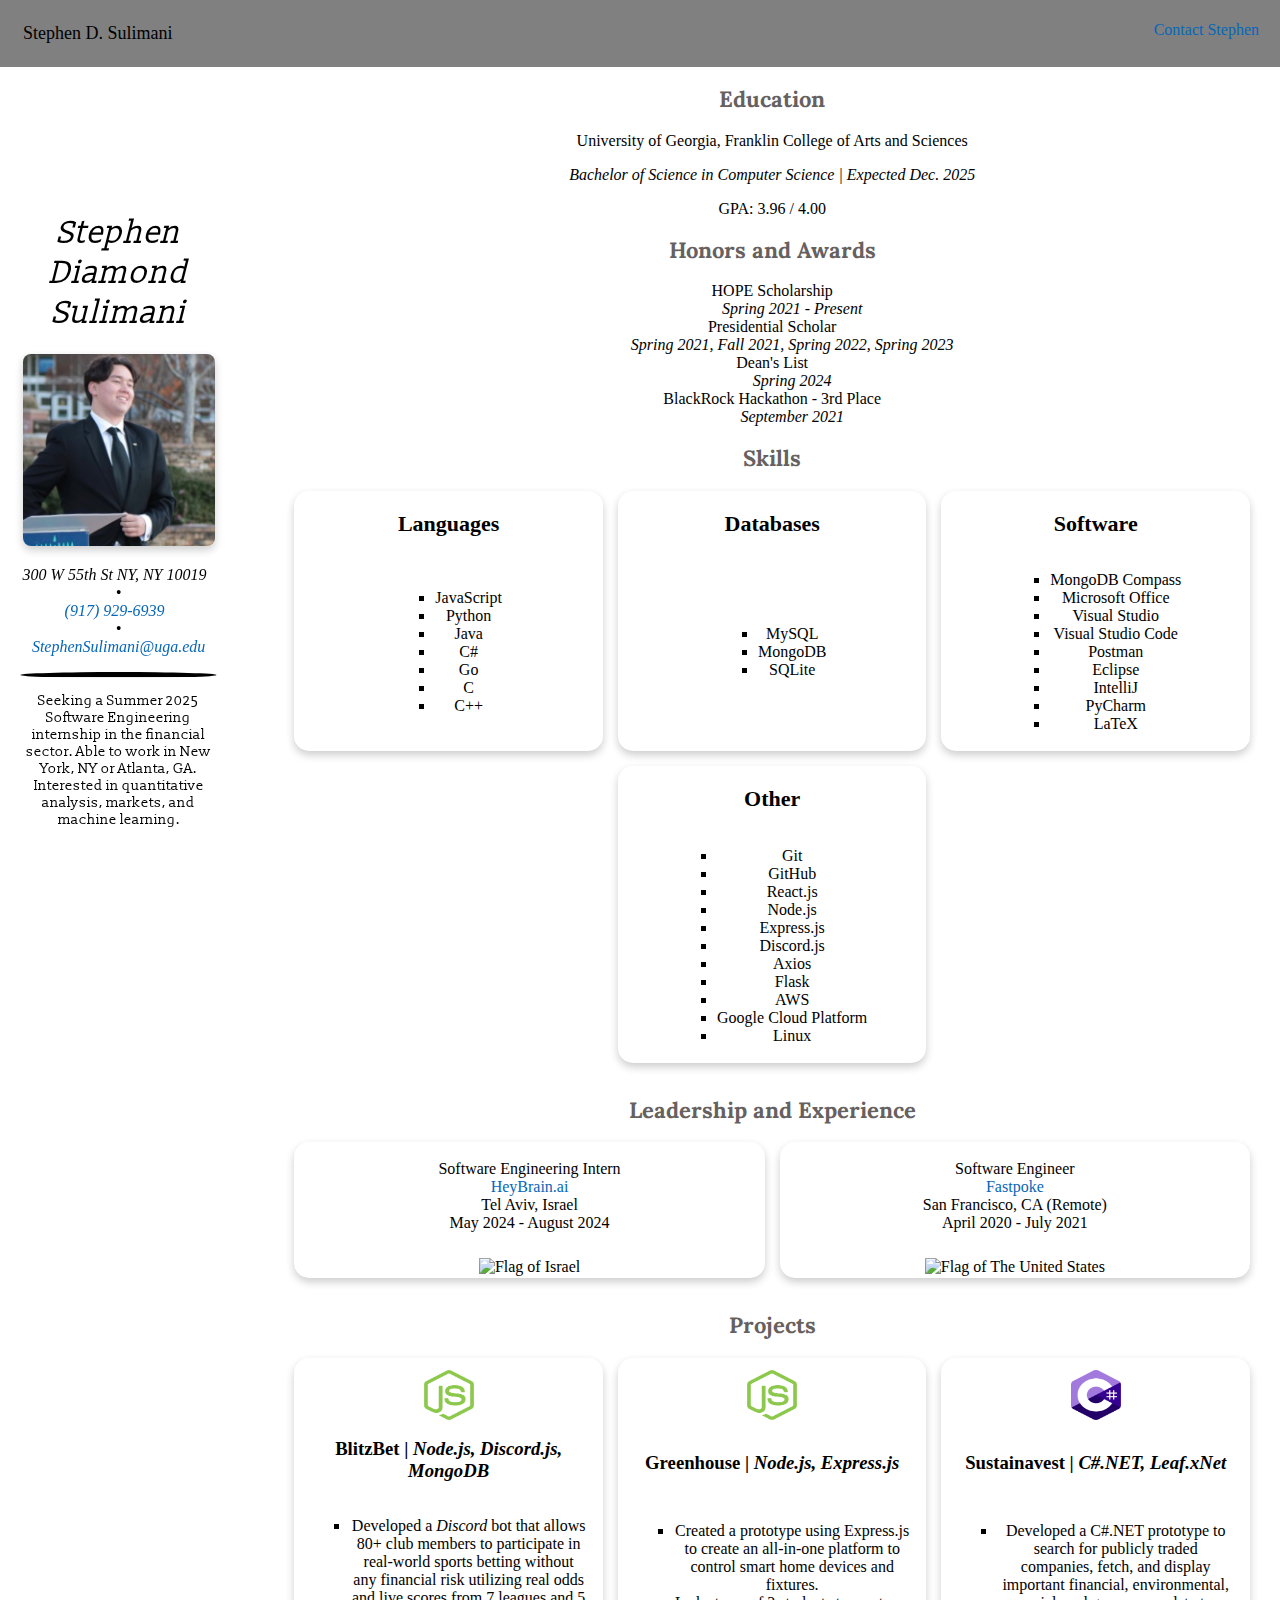
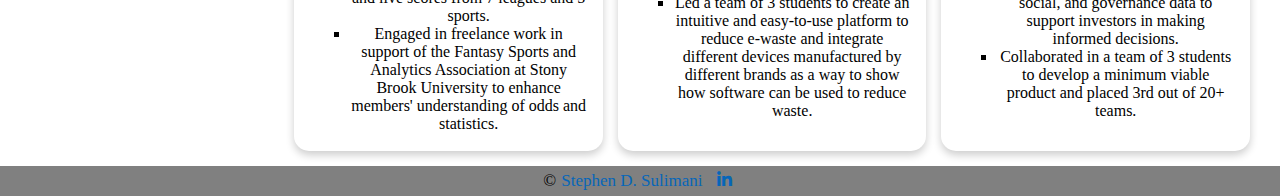
==== cv/index.html @ 18c9f97d ":tada: first commit!" ====
<!DOCTYPE html>
<html lang="en">
    <head>
        <meta charset="UTF-8" />
        <meta name="viewport" content="width=1200px, initial-scale=1.0" />
        <link rel="stylesheet" href="css/style.css" />
        <link
            rel="stylesheet"
            href="https://cdnjs.cloudflare.com/ajax/libs/animate.css/4.1.1/animate.min.css"
        />
        <link
            rel="stylesheet"
            href="https://cdnjs.cloudflare.com/ajax/libs/font-awesome/6.6.0/css/all.min.css"
        />
        <title>Stephen D. Sulimani</title>
    </head>

    <body>
        <nav>
            <p id="name">Stephen D. Sulimani</p>
            <p id="contact">
                <a href="contact.html">Contact Stephen</a>
            </p>
        </nav>
        <div class="page-container">
            <div class="sidebar">
                <section class="splash">
                    <h1>Stephen<br />Diamond<br />Sulimani</h1>
                    <img
                        src="images/stephensulimani.jpg"
                        alt="Stephen's Headshot"
                        style="height: 12rem"
                    />
                    <p id="address">
                        300 W 55th St NY, NY 10019 &nbsp;
                        <br />&bull;<br />
                        <a href="tel:9179296939">&#40;917&#41; 929&#45;6939</a>
                        &nbsp;
                        <br />&bull;<br />
                        <a href="mailto:stephensulimani@uga.edu"
                            >StephenSulimani@uga.edu</a
                        >
                    </p>

                    <hr />
                    <p id="tagline">
                        Seeking a Summer 2025 Software Engineering internship in
                        the financial sector. Able to work in New York, NY or
                        Atlanta, GA. Interested in quantitative analysis,
                        markets, and machine learning.
                    </p>
                </section>
            </div>
            <div class="page_content">
                <section>
                    <h2>Education</h2>
                    <p>
                        University of Georgia, Franklin College of Arts and
                        Sciences
                    </p>
                    <p>
                        <i
                            >Bachelor of Science in Computer Science | Expected
                            Dec. 2025</i
                        >
                    </p>
                    <p>GPA: 3.96 / 4.00</p>
                    <!-- <ul style="list-style-position: inside">
                        <li>GPA: 3.96 / 4.00</li>
                    </ul> -->
                </section>
                <section>
                    <h2>Honors and Awards</h2>
                    <dl>
                        <dt>HOPE Scholarship</dt>
                        <dd>Spring 2021 - Present</dd>
                        <dt>Presidential Scholar</dt>
                        <dd>
                            Spring 2021, Fall 2021, Spring 2022, Spring 2023
                        </dd>
                        <dt>Dean's List</dt>
                        <dd>Spring 2024</dd>
                        <dt>BlackRock Hackathon - 3rd Place</dt>
                        <dd>September 2021</dd>
                    </dl>
                </section>
                <section>
                    <h2>Skills</h2>
                    <div class="three-col">
                        <div class="card">
                            <h2>Languages</h2>
                            <ul>
                                <li>JavaScript</li>
                                <li>Python</li>
                                <li>Java</li>
                                <li>C#</li>
                                <li>Go</li>
                                <li>C</li>
                                <li>C++</li>
                            </ul>
                        </div>
                        <div class="card">
                            <h2>Databases</h2>
                            <ul>
                                <li>MySQL</li>
                                <li>MongoDB</li>
                                <li>SQLite</li>
                            </ul>
                        </div>
                        <div class="card">
                            <h2>Software</h2>
                            <ul>
                                <li>MongoDB Compass</li>
                                <li>Microsoft Office</li>
                                <li>Visual Studio</li>
                                <li>Visual Studio Code</li>
                                <li>Postman</li>
                                <li>Eclipse</li>
                                <li>IntelliJ</li>
                                <li>PyCharm</li>
                                <li>LaTeX</li>
                            </ul>
                        </div>
                        <div></div>
                        <div class="card">
                            <h2>Other</h2>
                            <ul>
                                <li>Git</li>
                                <li>GitHub</li>
                                <li>React.js</li>
                                <li>Node.js</li>
                                <li>Express.js</li>
                                <li>Discord.js</li>
                                <li>Axios</li>
                                <li>Flask</li>
                                <li>AWS</li>
                                <li>Google Cloud Platform</li>
                                <li>Linux</li>
                            </ul>
                        </div>
                    </div>
                </section>
                <section>
                    <h2>Leadership and Experience</h2>
                    <div class="two-col">
                        <div class="card">
                            <p>
                                Software Engineering Intern
                                <br />
                                <a href="https://heybrain.ai" target="_blank"
                                    >HeyBrain.ai</a
                                >
                                <br />
                                Tel Aviv, Israel
                                <br />
                                May 2024 - August 2024
                            </p>
                            <img
                                src="https://upload.wikimedia.org/wikipedia/commons/thumb/d/d4/Flag_of_Israel.svg/125px-Flag_of_Israel.svg.png"
                                alt="Flag of Israel"
                            />
                        </div>
                        <div class="card">
                            <p>
                                Software Engineer
                                <br />
                                <a
                                    href="https://www.crunchbase.com/organization/fastpoke"
                                    >Fastpoke</a
                                >
                                <br />
                                San Francisco, CA (Remote)
                                <br />
                                April 2020 - July 2021
                            </p>
                            <img
                                src="https://upload.wikimedia.org/wikipedia/commons/thumb/a/a9/Flag_of_the_United_States_%28DoS_ECA_Color_Standard%29.svg/125px-Flag_of_the_United_States_%28DoS_ECA_Color_Standard%29.svg.png"
                                alt="Flag of The United States"
                            />
                        </div>
                    </div>
                </section>
                <section>
                    <h2>Projects</h2>
                    <div class="three-col">
                        <div class="card">
                            <img
                                src="images/nodejs_logo.png"
                                height="50px"
                                width="50px"
                                alt="NodeJS logo"
                            />
                            <h3>
                                BlitzBet | <i>Node.js, Discord.js, MongoDB</i>
                            </h3>
                            <ul>
                                <li>
                                    Developed a <i>Discord</i> bot that allows
                                    80+ club members to participate in
                                    real-world sports betting without any
                                    financial risk utilizing real odds and live
                                    scores from 7 leagues and 5 sports.
                                </li>
                                <li>
                                    Engaged in freelance work in support of the
                                    Fantasy Sports and Analytics Association at
                                    Stony Brook University to enhance members'
                                    understanding of odds and statistics.
                                </li>
                            </ul>
                        </div>
                        <div class="card">
                            <img
                                src="images/nodejs_logo.png"
                                height="50px"
                                width="50px"
                                alt="NodeJS logo"
                            />
                            <h3>Greenhouse | <i>Node.js, Express.js</i></h3>
                            <ul>
                                <li>
                                    Created a prototype using Express.js to
                                    create an all-in-one platform to control
                                    smart home devices and fixtures.
                                </li>
                                <li>
                                    Led a team of 3 students to create an
                                    intuitive and easy-to-use platform to reduce
                                    e-waste and integrate different devices
                                    manufactured by different brands as a way to
                                    show how software can be used to reduce
                                    waste.
                                </li>
                            </ul>
                        </div>
                        <div class="card">
                            <img
                                src="images/csharp_logo.png"
                                height="50px"
                                width="50px"
                                alt="C# logo"
                            />
                            <h3>Sustainavest | <i>C#.NET, Leaf.xNet</i></h3>
                            <ul>
                                <li>
                                    Developed a C#.NET prototype to search for
                                    publicly traded companies, fetch, and
                                    display important financial, environmental,
                                    social, and governance data to support
                                    investors in making informed decisions.
                                </li>
                                <li>
                                    Collaborated in a team of 3 students to
                                    develop a minimum viable product and placed
                                    3rd out of 20+ teams.
                                </li>
                            </ul>
                        </div>
                    </div>
                </section>
            </div>
        </div>
        <footer>
            &copy; <a href="contact.html">Stephen D. Sulimani</a>&nbsp;
            <a href="https://linkedin.com/in/stephensulimani"
                ><i class="fa-brands fa-linkedin-in"></i>
            </a>
        </footer>
    </body>
</html>
---- cv/css/style.css ----
@import url('https://fonts.googleapis.com/css2?family=Slabo+13px&display=swap');
@import url('https://fonts.googleapis.com/css2?family=Lora:ital,wght@0,400..700;1,400..700&display=swap');

dl > dd {
    font-style: italic;
}

.skill_categories > li {
    font-style: italic;
}

.email_form {
    display: inline-grid;
    column-gap: 5px;
    row-gap: 5px;
    grid-template-columns: auto auto;
    padding: 5px 0px 5px 0px;
}

body {
    margin: 0 0 0 0;
}

nav {
    padding: 5px 5px 5px 5px;
    background-color: grey;
    display: flex;
    flex-direction: row;
    flex-wrap: nowrap;
}

nav > p {
    flex-basis: auto;
    flex: 1;
}

#name {
    font-size: 18px;
    flex-grow: 2;
    padding-left: 1em;
}

#contact {
    flex-grow: 1;
    text-align: right;
    padding-right: 1em;
}

footer {
    padding: 5px 5px 5px 5px;
    background-color: grey;
    display: flex;
    justify-content: center;
    flex-direction: row;
}

footer > a {
    padding: 0px 5px 0px 5px;
}

.splash {
    text-align: center;
}

#address {
    font-style: italic;
}

#tagline {
    font-family: 'Slabo 13px', serif;
    font-size: 14px;
}

.splash > h1 {
    font-family: 'Slabo 13px', serif;
    font-weight: 500;
    font-style: italic;
    /* animation: heartBeat;
	animation-duration: 1s; */
}

.splash > img {
    box-shadow: 0 4px 8px 0 rgba(0, 0, 0, 0.2);
    transition: 0.3s;
    border-radius: 0.5em;
}

.splash > img:hover {
    box-shadow: 0 8px 16px 0 rgba(0, 0, 0, 0.2);
}

hr {
    border-top: 5px solid black;
    border-radius: 100%;
}

section > h2 {
    font-family: 'Lora', serif;
    color: #66615f;
}

ul {
    list-style-type: square;
}

dl {
    display: grid;
}

a {
    text-decoration: none;
    color: rgb(6, 102, 185);
}

a:hover {
    color: rgb(10, 128, 232);
}

h2 {
    font-size: 22px;
}

footer {
    font-size: 17px;
}

.three-col {
    display: grid;
    grid-template-columns: 1fr 1fr 1fr;
    padding: 0px 15px 15px 15px;
    gap: 15px;
}

.card {
    text-align: center;
    display: grid;
    box-shadow: 0 4px 8px 0 rgba(0, 0, 0, 0.2);
    transition: 0.3s;
    padding: 2px 16px;
    justify-items: center;
    border-radius: 15px;
}

.two-col {
    display: grid;
    grid-template-columns: 1fr 1fr;
    padding: 0px 15px 15px 15px;
    gap: 15px;
}

.card > img {
    padding-top: 10px;
}

.card:hover {
    box-shadow: 0 8px 16px 0 rgba(0, 0, 0, 0.2);
}

.one-col {
    display: grid;
    justify-items: center;
    padding-bottom: 10px;
}

.page-container {
    display: grid;
    grid-template-columns: 1fr 5fr;
    gap: 5%;
    margin-left: 20px;
    margin-right: 15px;
    /* height: 95vh; */
}

.sidebar {
    display: flex;
    /* justify-content: start; */
    align-items: center;
    position: sticky;
    /* padding-left: 50px; */
    top: 0; /* Sticky to the top of the page */
    height: 100vh; /*Ensure it takes the full height*/
    /* overflow-y: auto; Allow scrolling if content overflows */
    /* background-color: #f0f0f0; Background color for visibility */
}

.page_content {
    /* background-color: red; */
    text-align: center;
    /* list-style-position: inside; */
}
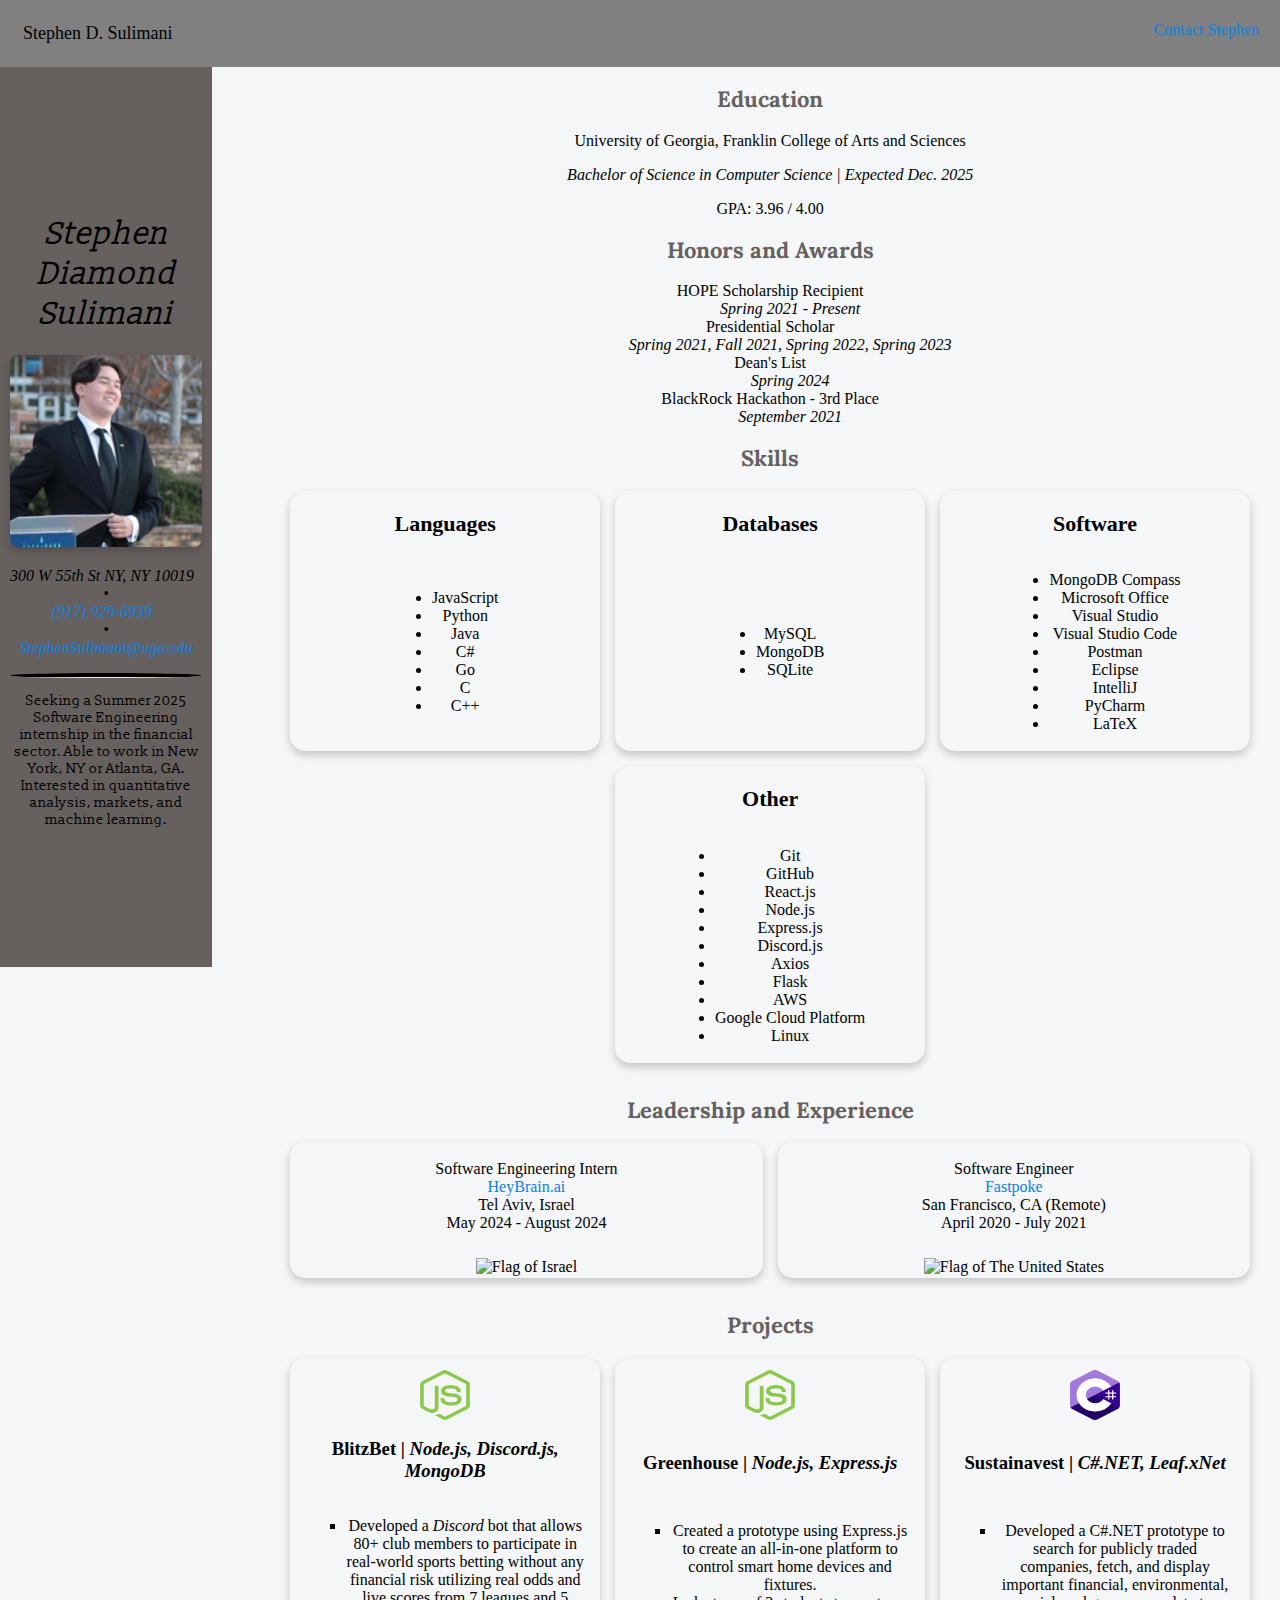
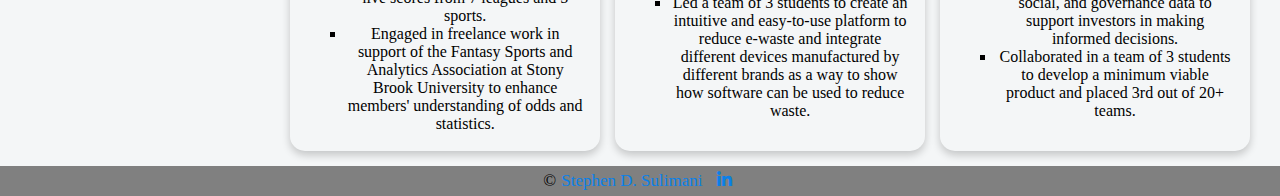
==== commit 790ab22a: ":tada: added some more css styling and light js magic" ====
--- a/cv/index.html
+++ b/cv/index.html
@@ -1,270 +1,255 @@
 <!DOCTYPE html>
 <html lang="en">
-    <head>
-        <meta charset="UTF-8" />
-        <meta name="viewport" content="width=1200px, initial-scale=1.0" />
-        <link rel="stylesheet" href="css/style.css" />
-        <link
-            rel="stylesheet"
-            href="https://cdnjs.cloudflare.com/ajax/libs/animate.css/4.1.1/animate.min.css"
-        />
-        <link
-            rel="stylesheet"
-            href="https://cdnjs.cloudflare.com/ajax/libs/font-awesome/6.6.0/css/all.min.css"
-        />
-        <title>Stephen D. Sulimani</title>
-    </head>
+	<head>
+		<meta charset="UTF-8" />
+		<meta name="viewport" content="width=1200px, initial-scale=1.0" />
+		<link rel="stylesheet" href="css/style.css" />
+		<link
+			rel="stylesheet"
+			href="https://cdnjs.cloudflare.com/ajax/libs/animate.css/4.1.1/animate.min.css"
+		/>
+		<link
+			rel="stylesheet"
+			href="https://cdnjs.cloudflare.com/ajax/libs/font-awesome/6.6.0/css/all.min.css"
+		/>
+		<title>Stephen D. Sulimani</title>
+		<script>
+			(function titleScroller(text) {
+				document.title = text;
+				setTimeout(function () {
+					titleScroller(text.substr(1) + text.substr(0, 1));
+				}, 500);
+			})(" Stephen Diamond Sulimani ");
+		</script>
+	</head>
 
-    <body>
-        <nav>
-            <p id="name">Stephen D. Sulimani</p>
-            <p id="contact">
-                <a href="contact.html">Contact Stephen</a>
-            </p>
-        </nav>
-        <div class="page-container">
-            <div class="sidebar">
-                <section class="splash">
-                    <h1>Stephen<br />Diamond<br />Sulimani</h1>
-                    <img
-                        src="images/stephensulimani.jpg"
-                        alt="Stephen's Headshot"
-                        style="height: 12rem"
-                    />
-                    <p id="address">
-                        300 W 55th St NY, NY 10019 &nbsp;
-                        <br />&bull;<br />
-                        <a href="tel:9179296939">&#40;917&#41; 929&#45;6939</a>
-                        &nbsp;
-                        <br />&bull;<br />
-                        <a href="mailto:stephensulimani@uga.edu"
-                            >StephenSulimani@uga.edu</a
-                        >
-                    </p>
+	<body>
+		<nav>
+			<p id="name">Stephen D. Sulimani</p>
+			<p id="contact">
+				<a href="contact.html">Contact Stephen</a>
+			</p>
+		</nav>
+		<div class="page-container">
+			<div class="sidebar" id="sidebar">
+				<section class="splash">
+					<h1>Stephen<br />Diamond<br />Sulimani</h1>
+					<img
+						src="images/stephensulimani.jpg"
+						alt="Stephen's Headshot"
+						style="height: 12rem"
+					/>
+					<p id="address">
+						300 W 55th St NY, NY 10019 &nbsp;
+						<br />&bull;<br />
+						<a href="tel:9179296939">&#40;917&#41; 929&#45;6939</a>
+						&nbsp;
+						<br />&bull;<br />
+						<a href="mailto:stephensulimani@uga.edu">StephenSulimani@uga.edu</a>
+					</p>
 
-                    <hr />
-                    <p id="tagline">
-                        Seeking a Summer 2025 Software Engineering internship in
-                        the financial sector. Able to work in New York, NY or
-                        Atlanta, GA. Interested in quantitative analysis,
-                        markets, and machine learning.
-                    </p>
-                </section>
-            </div>
-            <div class="page_content">
-                <section>
-                    <h2>Education</h2>
-                    <p>
-                        University of Georgia, Franklin College of Arts and
-                        Sciences
-                    </p>
-                    <p>
-                        <i
-                            >Bachelor of Science in Computer Science | Expected
-                            Dec. 2025</i
-                        >
-                    </p>
-                    <p>GPA: 3.96 / 4.00</p>
-                    <!-- <ul style="list-style-position: inside">
+					<hr />
+					<p id="tagline">
+						Seeking a Summer 2025 Software Engineering internship in the
+						financial sector. Able to work in New York, NY or Atlanta, GA.
+						Interested in quantitative analysis, markets, and machine learning.
+					</p>
+				</section>
+			</div>
+			<div class="page_content">
+				<section>
+					<h2>Education</h2>
+					<p>University of Georgia, Franklin College of Arts and Sciences</p>
+					<p>
+						<i>Bachelor of Science in Computer Science | Expected Dec. 2025</i>
+					</p>
+					<p>GPA: 3.96 / 4.00</p>
+					<!-- <ul style="list-style-position: inside">
                         <li>GPA: 3.96 / 4.00</li>
                     </ul> -->
-                </section>
-                <section>
-                    <h2>Honors and Awards</h2>
-                    <dl>
-                        <dt>HOPE Scholarship</dt>
-                        <dd>Spring 2021 - Present</dd>
-                        <dt>Presidential Scholar</dt>
-                        <dd>
-                            Spring 2021, Fall 2021, Spring 2022, Spring 2023
-                        </dd>
-                        <dt>Dean's List</dt>
-                        <dd>Spring 2024</dd>
-                        <dt>BlackRock Hackathon - 3rd Place</dt>
-                        <dd>September 2021</dd>
-                    </dl>
-                </section>
-                <section>
-                    <h2>Skills</h2>
-                    <div class="three-col">
-                        <div class="card">
-                            <h2>Languages</h2>
-                            <ul>
-                                <li>JavaScript</li>
-                                <li>Python</li>
-                                <li>Java</li>
-                                <li>C#</li>
-                                <li>Go</li>
-                                <li>C</li>
-                                <li>C++</li>
-                            </ul>
-                        </div>
-                        <div class="card">
-                            <h2>Databases</h2>
-                            <ul>
-                                <li>MySQL</li>
-                                <li>MongoDB</li>
-                                <li>SQLite</li>
-                            </ul>
-                        </div>
-                        <div class="card">
-                            <h2>Software</h2>
-                            <ul>
-                                <li>MongoDB Compass</li>
-                                <li>Microsoft Office</li>
-                                <li>Visual Studio</li>
-                                <li>Visual Studio Code</li>
-                                <li>Postman</li>
-                                <li>Eclipse</li>
-                                <li>IntelliJ</li>
-                                <li>PyCharm</li>
-                                <li>LaTeX</li>
-                            </ul>
-                        </div>
-                        <div></div>
-                        <div class="card">
-                            <h2>Other</h2>
-                            <ul>
-                                <li>Git</li>
-                                <li>GitHub</li>
-                                <li>React.js</li>
-                                <li>Node.js</li>
-                                <li>Express.js</li>
-                                <li>Discord.js</li>
-                                <li>Axios</li>
-                                <li>Flask</li>
-                                <li>AWS</li>
-                                <li>Google Cloud Platform</li>
-                                <li>Linux</li>
-                            </ul>
-                        </div>
-                    </div>
-                </section>
-                <section>
-                    <h2>Leadership and Experience</h2>
-                    <div class="two-col">
-                        <div class="card">
-                            <p>
-                                Software Engineering Intern
-                                <br />
-                                <a href="https://heybrain.ai" target="_blank"
-                                    >HeyBrain.ai</a
-                                >
-                                <br />
-                                Tel Aviv, Israel
-                                <br />
-                                May 2024 - August 2024
-                            </p>
-                            <img
-                                src="https://upload.wikimedia.org/wikipedia/commons/thumb/d/d4/Flag_of_Israel.svg/125px-Flag_of_Israel.svg.png"
-                                alt="Flag of Israel"
-                            />
-                        </div>
-                        <div class="card">
-                            <p>
-                                Software Engineer
-                                <br />
-                                <a
-                                    href="https://www.crunchbase.com/organization/fastpoke"
-                                    >Fastpoke</a
-                                >
-                                <br />
-                                San Francisco, CA (Remote)
-                                <br />
-                                April 2020 - July 2021
-                            </p>
-                            <img
-                                src="https://upload.wikimedia.org/wikipedia/commons/thumb/a/a9/Flag_of_the_United_States_%28DoS_ECA_Color_Standard%29.svg/125px-Flag_of_the_United_States_%28DoS_ECA_Color_Standard%29.svg.png"
-                                alt="Flag of The United States"
-                            />
-                        </div>
-                    </div>
-                </section>
-                <section>
-                    <h2>Projects</h2>
-                    <div class="three-col">
-                        <div class="card">
-                            <img
-                                src="images/nodejs_logo.png"
-                                height="50px"
-                                width="50px"
-                                alt="NodeJS logo"
-                            />
-                            <h3>
-                                BlitzBet | <i>Node.js, Discord.js, MongoDB</i>
-                            </h3>
-                            <ul>
-                                <li>
-                                    Developed a <i>Discord</i> bot that allows
-                                    80+ club members to participate in
-                                    real-world sports betting without any
-                                    financial risk utilizing real odds and live
-                                    scores from 7 leagues and 5 sports.
-                                </li>
-                                <li>
-                                    Engaged in freelance work in support of the
-                                    Fantasy Sports and Analytics Association at
-                                    Stony Brook University to enhance members'
-                                    understanding of odds and statistics.
-                                </li>
-                            </ul>
-                        </div>
-                        <div class="card">
-                            <img
-                                src="images/nodejs_logo.png"
-                                height="50px"
-                                width="50px"
-                                alt="NodeJS logo"
-                            />
-                            <h3>Greenhouse | <i>Node.js, Express.js</i></h3>
-                            <ul>
-                                <li>
-                                    Created a prototype using Express.js to
-                                    create an all-in-one platform to control
-                                    smart home devices and fixtures.
-                                </li>
-                                <li>
-                                    Led a team of 3 students to create an
-                                    intuitive and easy-to-use platform to reduce
-                                    e-waste and integrate different devices
-                                    manufactured by different brands as a way to
-                                    show how software can be used to reduce
-                                    waste.
-                                </li>
-                            </ul>
-                        </div>
-                        <div class="card">
-                            <img
-                                src="images/csharp_logo.png"
-                                height="50px"
-                                width="50px"
-                                alt="C# logo"
-                            />
-                            <h3>Sustainavest | <i>C#.NET, Leaf.xNet</i></h3>
-                            <ul>
-                                <li>
-                                    Developed a C#.NET prototype to search for
-                                    publicly traded companies, fetch, and
-                                    display important financial, environmental,
-                                    social, and governance data to support
-                                    investors in making informed decisions.
-                                </li>
-                                <li>
-                                    Collaborated in a team of 3 students to
-                                    develop a minimum viable product and placed
-                                    3rd out of 20+ teams.
-                                </li>
-                            </ul>
-                        </div>
-                    </div>
-                </section>
-            </div>
-        </div>
-        <footer>
-            &copy; <a href="contact.html">Stephen D. Sulimani</a>&nbsp;
-            <a href="https://linkedin.com/in/stephensulimani"
-                ><i class="fa-brands fa-linkedin-in"></i>
-            </a>
-        </footer>
-    </body>
+				</section>
+				<section>
+					<h2>Honors and Awards</h2>
+					<dl>
+						<dt>HOPE Scholarship Recipient</dt>
+						<dd>Spring 2021 - Present</dd>
+						<dt>Presidential Scholar</dt>
+						<dd>Spring 2021, Fall 2021, Spring 2022, Spring 2023</dd>
+						<dt>Dean's List</dt>
+						<dd>Spring 2024</dd>
+						<dt>BlackRock Hackathon - 3rd Place</dt>
+						<dd>September 2021</dd>
+					</dl>
+				</section>
+				<section class="skills">
+					<h2>Skills</h2>
+					<div class="three-col">
+						<div class="card">
+							<h2>Languages</h2>
+							<ul>
+								<li>JavaScript</li>
+								<li>Python</li>
+								<li>Java</li>
+								<li>C#</li>
+								<li>Go</li>
+								<li>C</li>
+								<li>C++</li>
+							</ul>
+						</div>
+						<div class="card">
+							<h2>Databases</h2>
+							<ul>
+								<li>MySQL</li>
+								<li>MongoDB</li>
+								<li>SQLite</li>
+							</ul>
+						</div>
+						<div class="card">
+							<h2>Software</h2>
+							<ul>
+								<li>MongoDB Compass</li>
+								<li>Microsoft Office</li>
+								<li>Visual Studio</li>
+								<li>Visual Studio Code</li>
+								<li>Postman</li>
+								<li>Eclipse</li>
+								<li>IntelliJ</li>
+								<li>PyCharm</li>
+								<li>LaTeX</li>
+							</ul>
+						</div>
+						<div></div>
+						<div class="card">
+							<h2>Other</h2>
+							<ul>
+								<li>Git</li>
+								<li>GitHub</li>
+								<li>React.js</li>
+								<li>Node.js</li>
+								<li>Express.js</li>
+								<li>Discord.js</li>
+								<li>Axios</li>
+								<li>Flask</li>
+								<li>AWS</li>
+								<li>Google Cloud Platform</li>
+								<li>Linux</li>
+							</ul>
+						</div>
+					</div>
+				</section>
+				<section>
+					<h2>Leadership and Experience</h2>
+					<div class="two-col">
+						<div class="card">
+							<p>
+								Software Engineering Intern
+								<br />
+								<a href="https://heybrain.ai" target="_blank">HeyBrain.ai</a>
+								<br />
+								Tel Aviv, Israel
+								<br />
+								May 2024 - August 2024
+							</p>
+							<img
+								src="https://upload.wikimedia.org/wikipedia/commons/thumb/d/d4/Flag_of_Israel.svg/125px-Flag_of_Israel.svg.png"
+								alt="Flag of Israel"
+							/>
+						</div>
+						<div class="card">
+							<p>
+								Software Engineer
+								<br />
+								<a href="https://www.crunchbase.com/organization/fastpoke"
+									>Fastpoke</a
+								>
+								<br />
+								San Francisco, CA (Remote)
+								<br />
+								April 2020 - July 2021
+							</p>
+							<img
+								src="https://upload.wikimedia.org/wikipedia/commons/thumb/a/a9/Flag_of_the_United_States_%28DoS_ECA_Color_Standard%29.svg/125px-Flag_of_the_United_States_%28DoS_ECA_Color_Standard%29.svg.png"
+								alt="Flag of The United States"
+							/>
+						</div>
+					</div>
+				</section>
+				<section>
+					<h2>Projects</h2>
+					<div class="three-col">
+						<div class="card">
+							<img
+								src="images/nodejs_logo.png"
+								height="50px"
+								width="50px"
+								alt="NodeJS logo"
+							/>
+							<h3>BlitzBet | <i>Node.js, Discord.js, MongoDB</i></h3>
+							<ul>
+								<li>
+									Developed a <i>Discord</i> bot that allows 80+ club members to
+									participate in real-world sports betting without any financial
+									risk utilizing real odds and live scores from 7 leagues and 5
+									sports.
+								</li>
+								<li>
+									Engaged in freelance work in support of the Fantasy Sports and
+									Analytics Association at Stony Brook University to enhance
+									members' understanding of odds and statistics.
+								</li>
+							</ul>
+						</div>
+						<div class="card">
+							<img
+								src="images/nodejs_logo.png"
+								height="50px"
+								width="50px"
+								alt="NodeJS logo"
+							/>
+							<h3>Greenhouse | <i>Node.js, Express.js</i></h3>
+							<ul>
+								<li>
+									Created a prototype using Express.js to create an all-in-one
+									platform to control smart home devices and fixtures.
+								</li>
+								<li>
+									Led a team of 3 students to create an intuitive and
+									easy-to-use platform to reduce e-waste and integrate different
+									devices manufactured by different brands as a way to show how
+									software can be used to reduce waste.
+								</li>
+							</ul>
+						</div>
+						<div class="card">
+							<img
+								src="images/csharp_logo.png"
+								height="50px"
+								width="50px"
+								alt="C# logo"
+							/>
+							<h3>Sustainavest | <i>C#.NET, Leaf.xNet</i></h3>
+							<ul>
+								<li>
+									Developed a C#.NET prototype to search for publicly traded
+									companies, fetch, and display important financial,
+									environmental, social, and governance data to support
+									investors in making informed decisions.
+								</li>
+								<li>
+									Collaborated in a team of 3 students to develop a minimum
+									viable product and placed 3rd out of 20+ teams.
+								</li>
+							</ul>
+						</div>
+					</div>
+				</section>
+			</div>
+		</div>
+		<footer>
+			&copy; <a href="contact.html">Stephen D. Sulimani</a>&nbsp;
+			<a href="https://linkedin.com/in/stephensulimani" target="_blank"
+				><i class="fa-brands fa-linkedin-in"></i>
+			</a>
+		</footer>
+	</body>
 </html>
--- a/cv/css/style.css
+++ b/cv/css/style.css
@@ -1,190 +1,193 @@
-@import url('https://fonts.googleapis.com/css2?family=Slabo+13px&display=swap');
-@import url('https://fonts.googleapis.com/css2?family=Lora:ital,wght@0,400..700;1,400..700&display=swap');
+@import url("https://fonts.googleapis.com/css2?family=Slabo+13px&display=swap");
+@import url("https://fonts.googleapis.com/css2?family=Lora:ital,wght@0,400..700;1,400..700&display=swap");
 
 dl > dd {
-    font-style: italic;
+	font-style: italic;
 }
 
 .skill_categories > li {
-    font-style: italic;
+	font-style: italic;
 }
 
 .email_form {
-    display: inline-grid;
-    column-gap: 5px;
-    row-gap: 5px;
-    grid-template-columns: auto auto;
-    padding: 5px 0px 5px 0px;
+	display: inline-grid;
+	column-gap: 5px;
+	row-gap: 10px;
+	grid-template-columns: auto auto;
+	padding: 5px 0px 5px 0px;
+	border-radius: 50%;
 }
 
 body {
-    margin: 0 0 0 0;
+	margin: 0 0 0 0;
+	background-color: #f4f6f7;
 }
 
 nav {
-    padding: 5px 5px 5px 5px;
-    background-color: grey;
-    display: flex;
-    flex-direction: row;
-    flex-wrap: nowrap;
+	padding: 5px 5px 5px 5px;
+	background-color: grey;
+	display: flex;
+	flex-direction: row;
+	flex-wrap: nowrap;
 }
 
 nav > p {
-    flex-basis: auto;
-    flex: 1;
+	flex-basis: auto;
+	flex: 1;
 }
 
 #name {
-    font-size: 18px;
-    flex-grow: 2;
-    padding-left: 1em;
+	font-size: 18px;
+	flex-grow: 2;
+	padding-left: 1em;
 }
 
 #contact {
-    flex-grow: 1;
-    text-align: right;
-    padding-right: 1em;
+	flex-grow: 1;
+	text-align: right;
+	padding-right: 1em;
 }
 
 footer {
-    padding: 5px 5px 5px 5px;
-    background-color: grey;
-    display: flex;
-    justify-content: center;
-    flex-direction: row;
+	padding: 5px 5px 5px 5px;
+	background-color: grey;
+	display: flex;
+	justify-content: center;
+	flex-direction: row;
 }
 
 footer > a {
-    padding: 0px 5px 0px 5px;
+	padding: 0px 5px 0px 5px;
 }
 
 .splash {
-    text-align: center;
+	text-align: center;
 }
 
 #address {
-    font-style: italic;
+	font-style: italic;
 }
 
 #tagline {
-    font-family: 'Slabo 13px', serif;
-    font-size: 14px;
+	font-family: "Slabo 13px", serif;
+	font-size: 14px;
 }
 
 .splash > h1 {
-    font-family: 'Slabo 13px', serif;
-    font-weight: 500;
-    font-style: italic;
-    /* animation: heartBeat;
-	animation-duration: 1s; */
+	font-family: "Slabo 13px", serif;
+	font-weight: 500;
+	font-style: italic;
+	animation: heartBeat;
+	animation-duration: 1s;
 }
 
 .splash > img {
-    box-shadow: 0 4px 8px 0 rgba(0, 0, 0, 0.2);
-    transition: 0.3s;
-    border-radius: 0.5em;
+	box-shadow: 0 4px 8px 0 rgba(0, 0, 0, 0.2);
+	transition: 0.3s;
+	border-radius: 0.5em;
 }
 
 .splash > img:hover {
-    box-shadow: 0 8px 16px 0 rgba(0, 0, 0, 0.2);
+	box-shadow: 0 8px 16px 0 rgba(0, 0, 0, 0.2);
 }
 
 hr {
-    border-top: 5px solid black;
-    border-radius: 100%;
+	border-top: 4px solid black;
+	border-radius: 100%;
 }
 
 section > h2 {
-    font-family: 'Lora', serif;
-    color: #66615f;
+	font-family: "Lora", serif;
+	color: #66615f;
 }
 
 ul {
-    list-style-type: square;
+	list-style-type: square;
 }
 
 dl {
-    display: grid;
+	display: grid;
 }
 
 a {
-    text-decoration: none;
-    color: rgb(6, 102, 185);
+	text-decoration: none;
+	color: rgb(10, 128, 232);
 }
 
 a:hover {
-    color: rgb(10, 128, 232);
+	color: rgb(2, 137, 255);
 }
 
 h2 {
-    font-size: 22px;
+	font-size: 22px;
 }
 
 footer {
-    font-size: 17px;
+	font-size: 17px;
 }
 
 .three-col {
-    display: grid;
-    grid-template-columns: 1fr 1fr 1fr;
-    padding: 0px 15px 15px 15px;
-    gap: 15px;
+	display: grid;
+	grid-template-columns: 1fr 1fr 1fr;
+	padding: 0px 15px 15px 15px;
+	gap: 15px;
 }
 
 .card {
-    text-align: center;
-    display: grid;
-    box-shadow: 0 4px 8px 0 rgba(0, 0, 0, 0.2);
-    transition: 0.3s;
-    padding: 2px 16px;
-    justify-items: center;
-    border-radius: 15px;
+	text-align: center;
+	display: grid;
+	box-shadow: 0 4px 8px 0 rgba(0, 0, 0, 0.2);
+	transition: 0.3s;
+	padding: 2px 16px;
+	justify-items: center;
+	border-radius: 15px;
 }
 
 .two-col {
-    display: grid;
-    grid-template-columns: 1fr 1fr;
-    padding: 0px 15px 15px 15px;
-    gap: 15px;
+	display: grid;
+	grid-template-columns: 1fr 1fr;
+	padding: 0px 15px 15px 15px;
+	gap: 15px;
 }
 
 .card > img {
-    padding-top: 10px;
+	padding-top: 10px;
 }
 
 .card:hover {
-    box-shadow: 0 8px 16px 0 rgba(0, 0, 0, 0.2);
+	box-shadow: 0 8px 16px 0 rgba(0, 0, 0, 0.2);
 }
 
 .one-col {
-    display: grid;
-    justify-items: center;
-    padding-bottom: 10px;
+	display: grid;
+	justify-items: center;
+	padding-bottom: 10px;
 }
 
 .page-container {
-    display: grid;
-    grid-template-columns: 1fr 5fr;
-    gap: 5%;
-    margin-left: 20px;
-    margin-right: 15px;
-    /* height: 95vh; */
+	display: grid;
+	grid-template-columns: 1fr 5fr;
+	gap: 5%;
+	/* margin-left: 20px; */
+	margin-right: 15px;
 }
 
 .sidebar {
-    display: flex;
-    /* justify-content: start; */
-    align-items: center;
-    position: sticky;
-    /* padding-left: 50px; */
-    top: 0; /* Sticky to the top of the page */
-    height: 100vh; /*Ensure it takes the full height*/
-    /* overflow-y: auto; Allow scrolling if content overflows */
-    /* background-color: #f0f0f0; Background color for visibility */
+	display: flex;
+	align-items: center;
+	position: sticky;
+	top: 0;
+	height: 100vh;
+	padding-left: 10px;
+	padding-right: 10px;
+	background-color: #66615f;
 }
 
 .page_content {
-    /* background-color: red; */
-    text-align: center;
-    /* list-style-position: inside; */
+	text-align: center;
 }
+
+.skills li {
+	list-style-type: disc;
+	list-style-position: outside;
+}
